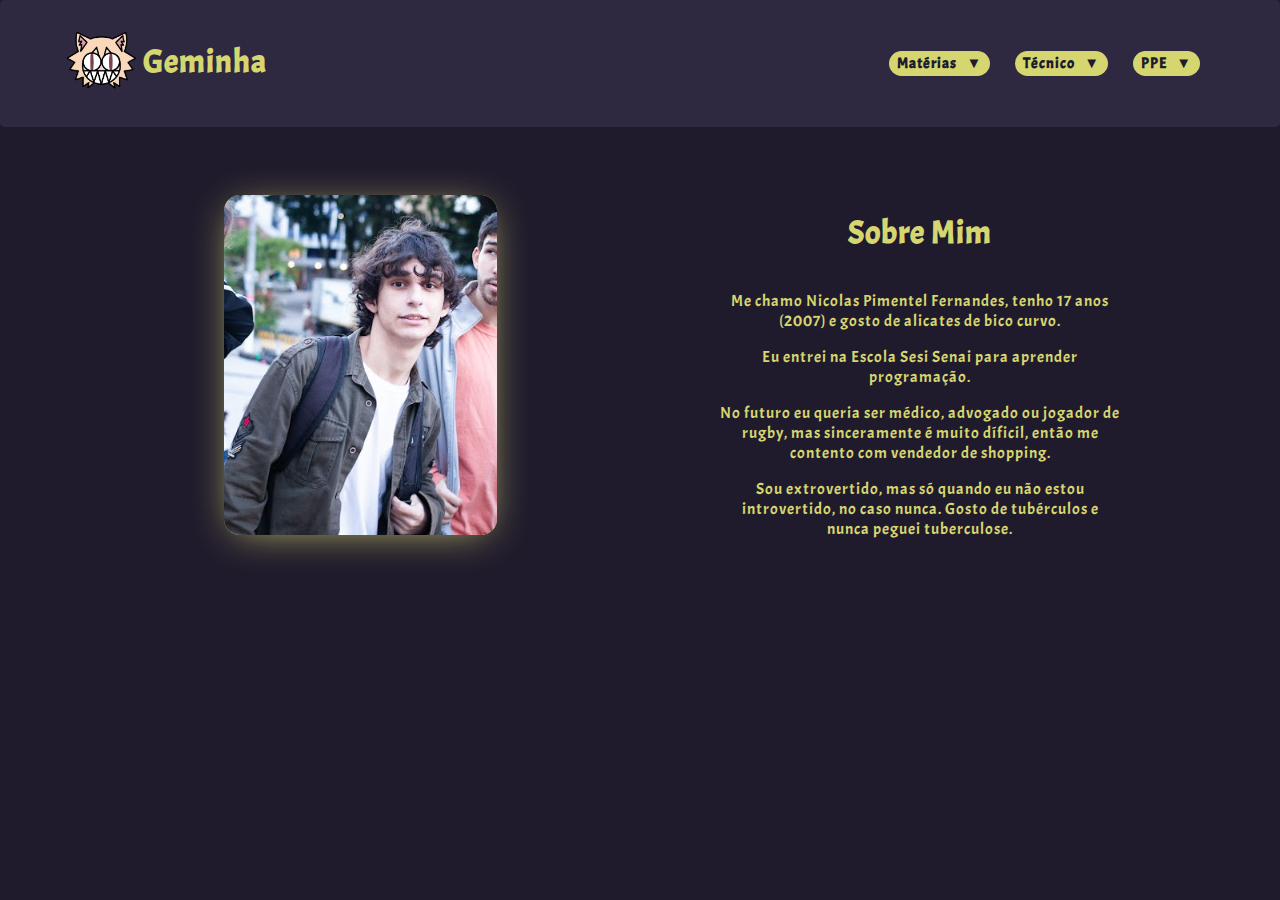
==== index.html @ 0644d6ff "Add files via upload" ====
<!DOCTYPE html>
<html lang="en">
<head>
    <meta charset="UTF-8">
    <meta name="viewport" content="width=device-width, initial-scale=1.0">
    <title>Portfolio Gemal</title>
    <link rel="stylesheet" href="style.css">
</head>
<body>
    <header>
        <div class="gemdiva">
            <a href="index.html"> <img src="gemagens/logo.png" alt="Logo" class="gemlogo"></a> 
            <h1>Geminha</h1>
        </div>
        <nav>
            <ul>
                 <div class="paste-button">
                    <button class="button">Matérias &nbsp; ▼</button>
                    <div class="dropdown-content"> 
                    <a href="materias/humanas.html" class="gem1">Humanas</a>
                    <a href="materias/linguagens.html" class="gem2">Linguagens</a>
                    <a href="materias/matematica.html" class="gem2">Matemática</a>
                    <a href="materias/natureza.html" class="gem3">Natureza</a>
                    </div>
                  </div>
                  <div class="paste-button">
                    <button class="button">Técnico &nbsp; ▼</button>
                    <div class="dropdown-content"> 
                    <a href="tecnico/banco.html" class="gem1">Banco de Dados</a>
                    <a href="tecnico/desenvolv.html" class="gem2">Desenvolvimento de Sistemas</a>
                    <a href="tecnico/implanta.html" class="gem2">Implantação e Manutenção de Sistemas</a>
                    <a href="tecnico/mode.html" class="gem2">Modelagem de Sistemas</a>
                    <a href="tecnico/sa.html" class="gem2">Situação de Aprendizagem (S.A)</a>
                    <a href="tecnico/teste.html" class="gem3">Teste de Sistemas</a>
                    </div>
                  </div>
                  <div class="paste-button">
                    <button class="button">PPE &nbsp; ▼</button>
                    <div class="dropdown-content"> 
                    <a href="ppe/ppe.html" class="gem4">em construção...</a>
                    </div>
            </ul>
        </nav>
    </header>
    <div class="gema" style="margin-top: 4rem;">
        <div>
            <img class="gemb" src="gemagens/geminhaeu.png" alt="Minha Foto">
        </div>
        <div>
            <h1>Sobre Mim</h1>
            <p>Me chamo Nicolas Pimentel Fernandes, tenho 17 anos (2007) e gosto de alicates de bico curvo.</p>
            <p>Eu entrei na Escola Sesi Senai para aprender programação.</p>
            <p>No futuro eu queria ser médico, advogado ou jogador de rugby, mas sinceramente é muito díficil, então me contento com vendedor de shopping.</p>
            <p>Sou extrovertido, mas só quando eu não estou introvertido, no caso nunca. Gosto de tubérculos e nunca peguei tuberculose.</p>
        </div>
    </div>
    <footer>

    </footer>
</body>
</html>
---- style.css ----
@import url('https://fonts.googleapis.com/css2?family=Acme&display=swap');
@import url('https://fonts.googleapis.com/css2?family=Acme&display=swap');

:root {
    --amarelogemal: #d6d670;
    --roxogemal: #a060e0;
    --trimes: #F79F79;
}

body{
    padding: 0;
    margin: 0;
    font-family: "Acme", sans-serif;
    letter-spacing: 1px;
    background-color: #201b2c;
}
header{
    display: flex;
    justify-content: space-between;
    align-items: center;
    padding: 20px 60px;
    background-color: #2f2841;
    color: var(--amarelogemal);
    border-radius: 05px;
}
header ul{
    display: flex;
    gap: 25px;
    margin: 20px
}
ul li{
    list-style-type: none;
}
a{
    text-decoration: none;
    color: var(--amarelogemal);
}
.button {
    background-color: var(--amarelogemal);
    color: #201b2c;
    font-size: 15px;
    letter-spacing: 1px;
    font-weight: bold;
    font-family: "Acme", sans-serif;
    border: 2px solid transparent;
    border-radius: 15px;
    cursor: pointer;
}
.dropdown-content {
    display: none;
    font-size: 13px;
    position: absolute;
    z-index: 1;
    min-width: 150px;
    background-color: #201b2c;
    border: 2px solid var(--amarelogemal);
    border-radius: 0px 15px 15px 15px;
    box-shadow: 0px 8px 16px 0px var(--amarelogemal);
  }
  
  .dropdown-content a {
    color: var(--amarelogemal);
    padding: 8px;
    text-decoration: none;
    display: block;
    transition: 0.1s;
  }
  
  .dropdown-content a:hover {
    background-color: var(--amarelogemal);
    color: #201b2c;
  }
  
  .dropdown-content a:focus {
    background-color: #201b2c;
    color: var(--amarelogemal);
  }
  
  .dropdown-content #top:hover {
    border-radius: 0px 13px 0px 0px;
  }
  
  .dropdown-content #bottom:hover {
    border-radius: 0px 0px 13px 13px;
  }
  
  .paste-button:hover button {
    border-radius: 15px 15px 0px 0px;
  }
  
  .paste-button:hover .dropdown-content {
    display: block;
  }

.gem1{
    border-radius: 0px 11px 0px 0px;
}

.gem2{
    border-radius: 0px;
}

.gem3{
  border-radius: 0px 0px 11px 11px;
}

.gem4{
  border-radius: 0px 11px 11px 11px;
}

.gema{
  color: var(--amarelogemal);
  font-family: "Acme", sans-serif;
  display: flex;
  flex-direction: row;
  flex-wrap: wrap;
  justify-content: space-evenly;
}

.gema div{
  display: flex;
  flex-direction: column;
  flex-wrap: nowrap;
  flex: 0 1 400px;
  align-items: center;
  justify-content: center;
}

.gema div p{
  text-align: center;
  margin-bottom: 0%;
}

.gemb{
  border-radius: 16px;
  background-color:var(--amarelogemal);
  box-shadow: 0px 5px 40px -12px var(--amarelogemal);
  margin: auto;
}

.gemb:hover{
  border-radius: 16px;
  background-color:var(--amarelogemal);
  box-shadow: 0px 10px 80px -24px var(--amarelogemal);
  margin: auto;
  cursor: pointer;
}

.gemlogo{
  height: 72px;
  margin: 5px;
}

.gemlogo:hover{
  height: 72px;
  cursor: pointer;
  background-color:var(--amarelogemal);
  box-shadow: 0px 5px 40px -12px var(--amarelogemal);
  border-radius: 42px;
}

.gemdiva{
  display: flex;
  flex-direction: row;
}

.gemtrab:hover{
  color: var(--roxogemal);
  text-shadow: 0px 5px 40px -12px var(--amarelogemal);
} 

.gemtri{
  margin-top: 7rem;
  text-align: center;
  color: var(--trimes);
  font-size: 25px;
}
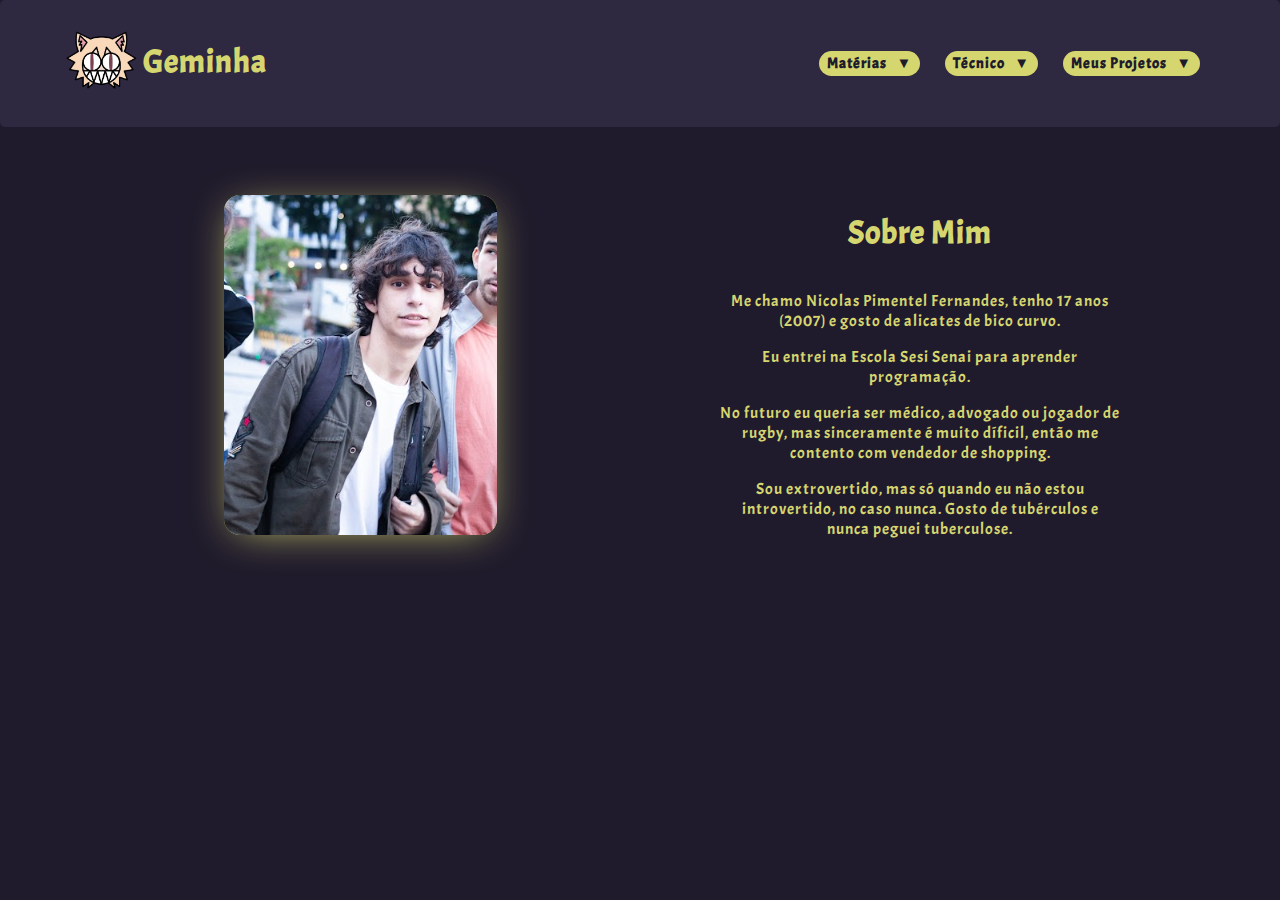
==== commit 4f011290: "Add files via upload" ====
--- a/index.html
+++ b/index.html
@@ -30,14 +30,19 @@
                     <a href="tecnico/desenvolv.html" class="gem2">Desenvolvimento de Sistemas</a>
                     <a href="tecnico/implanta.html" class="gem2">Implantação e Manutenção de Sistemas</a>
                     <a href="tecnico/mode.html" class="gem2">Modelagem de Sistemas</a>
-                    <a href="tecnico/sa.html" class="gem2">Situação de Aprendizagem (S.A)</a>
-                    <a href="tecnico/teste.html" class="gem3">Teste de Sistemas</a>
+                    <a href="../tecnico/teste.html" class="gem2">Teste de Sistemas</a>
+                    <a href="https://docs.google.com/document/d/15PEaZbfwAQTMQNyluL918mG1O6o7k94fG2k2cEOFBBo/edit?usp=sharing" class="gem3">Projetos Próprios</a>
                     </div>
                   </div>
                   <div class="paste-button">
-                    <button class="button">PPE &nbsp; ▼</button>
+                    <button class="button">Meus Projetos &nbsp; ▼</button>
                     <div class="dropdown-content"> 
-                    <a href="ppe/ppe.html" class="gem4">em construção...</a>
+                    <a href="https://docs.google.com/document/d/1ASHefqeDinNM9ug_vU15k3RAyjAckNn4OVEjFodsIhk/edit?usp=sharing" class="gem1">Hunter X Hunter RPG</a>
+                    <a href="https://docs.google.com/document/d/1JSsfu6dkbZevFYMJ7hnGMcbfyiMViSofcXL0ELH0e8w/edit?usp=sharing" class="gem2">Magias & Bruxarias</a>
+                    <a href="https://docs.google.com/document/d/1jPvqGOL6-XljgvyHxgCTBGMi8Ci_qanh73GZWkjIrTs/edit?usp=sharing" class="gem2">Chainsaw Man RPG</a>
+                    <a href="https://docs.google.com/document/d/16K2_RzJkYmVitFfZHU4jAYVYEcnP89MSzhfIQ3HKmjY/edit?usp=sharing" class="gem2">Medo e Fome</a>
+                    <a href="https://docs.google.com/document/d/1y_OFkpsmvB6aFCZy2YbVPeG0zuLxpmu2Yv5PKYjZX4g/edit?usp=sharing" class="gem2">Bleach</a>
+                    <a href="https://docs.google.com/document/d/1EvNj6PvHyrMWGt51IReAk2CWZysHSwudgE-PD4tmt3U/edit?usp=sharing" class="gem3">Gehenna</a>
                     </div>
             </ul>
         </nav>
--- a/style.css
+++ b/style.css
@@ -175,4 +175,11 @@
   text-align: center;
   color: var(--trimes);
   font-size: 25px;
+}
+
+.gemesp{
+  margin-top: 2rem;
+  text-align: center;
+  color: var(--trimes);
+  font-size: 25px;
 }